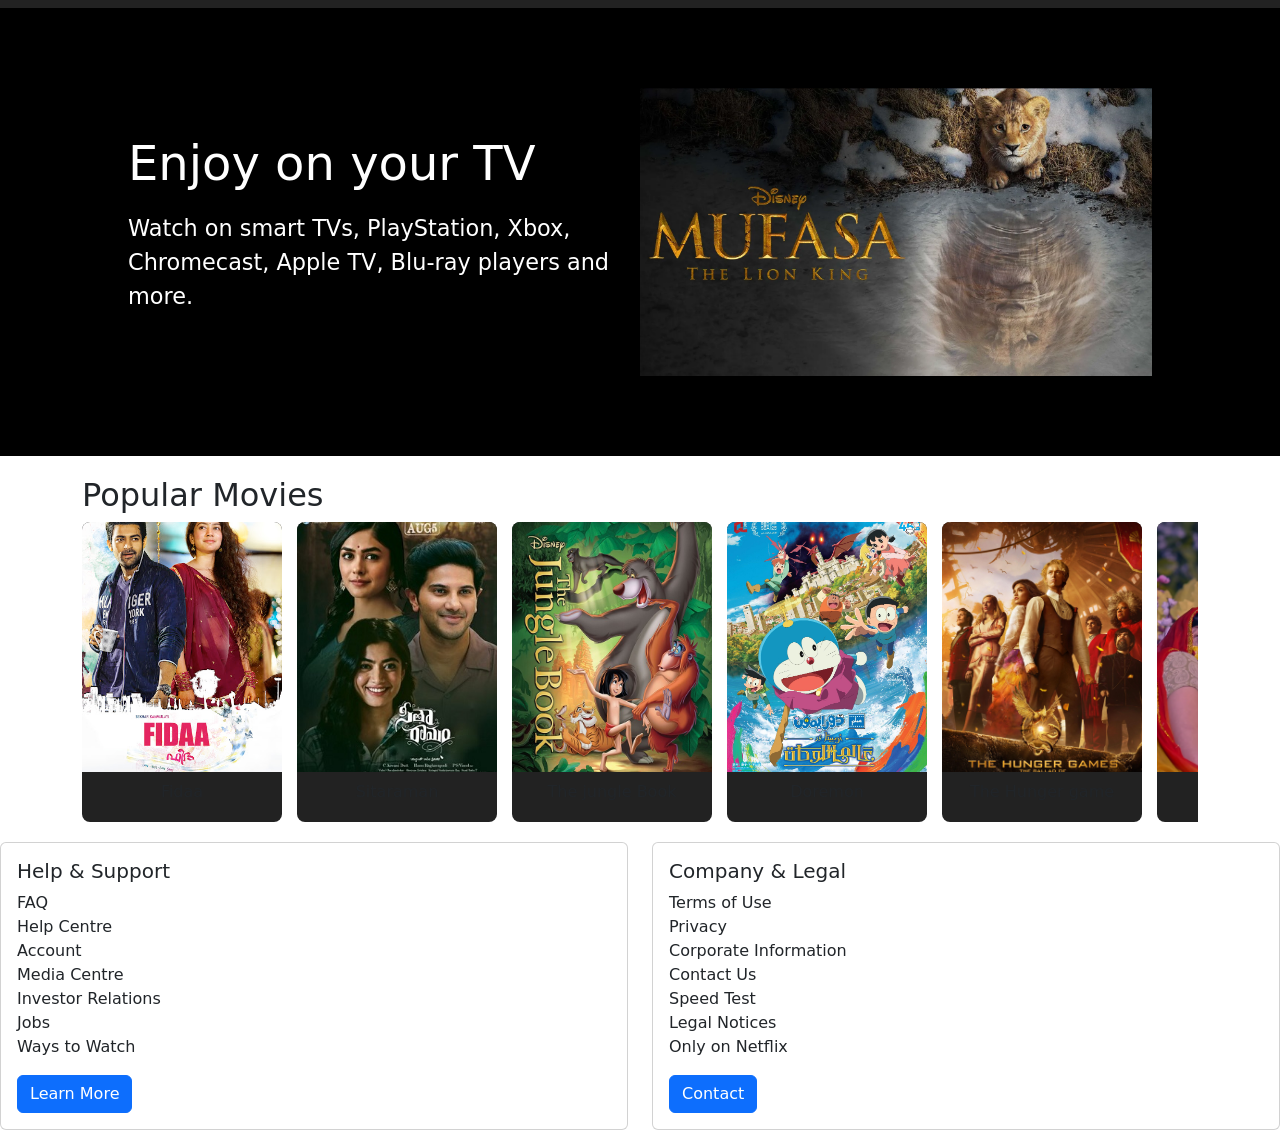
==== index.html @ b95ccbc4 "Rename home.html to index.html" ====
<!DOCTYPE html>
<html>
<head>
    <title>Netflix Home</title>
    <link rel="stylesheet" href="./style.css">
    <link rel="stylesheet" href="home.css">
    <link href="https://cdn.jsdelivr.net/npm/bootstrap@5.3.8/dist/css/bootstrap.min.css" rel="stylesheet" integrity="sha384-sRIl4kxILFvY47J16cr9ZwB07vP4J8+LH7qKQnuqkuIAvNWLzeN8tE5YBujZqJLB" crossorigin="anonymous">
<script src="https://cdn.jsdelivr.net/npm/bootstrap@5.3.8/dist/js/bootstrap.bundle.min.js" integrity="sha384-FKyoEForCGlyvwx9Hj09JcYn3nv7wiPVlz7YYwJrWVcXK/BmnVDxM+D2scQbITxI" crossorigin="anonymous"></script>

</head>
<body>
<section class="feature">
    <div class="feature-text">
        <h2>Enjoy on your TV</h2>
        <p>
            Watch on smart TVs, PlayStation, Xbox, Chromecast,
            Apple TV, Blu-ray players and more.
        </p>
    </div>

    <div class="feature-image">
        <a href="./video.html">
        <img src="./accets/first.webp" alt="">
        </a>
</section>

<div class="container">
    <h2>Popular Movies</h2>

    <div class="movie-row">

        <div class="movie-card">
            <img src="./accets/m1.jpg" alt="Movie">
            <div class="movie-info">
                <h3>Fidaa</h3>
            </div>
        </div>

        <div class="movie-card">
            <img src="./accets/m2.jpg" alt="Movie">
            <div class="movie-info">
                <h3>Sitaraman</h3>
            </div>
        </div>

        <div class="movie-card">
            <img src="./accets/m3.jpeg" alt="Movie">
            <div class="movie-info">
                <h3>The jungle Book</h3>
            </div>
        </div>

        <div class="movie-card">
            <img src="./accets/m4.jpg" alt="Movie">
            <div class="movie-info">
                <h3>Doremon</h3>
            </div>
        </div>
        <div class="movie-card">
            <img src="./accets/m5.jpg" alt="Movie">
            <div class="movie-info">
                <h3>The Hunger game</h3>
            </div>
        </div>
        <div class="movie-card">
            <img src="./accets/m6.webp" alt="Movie">
            <div class="movie-info">
                <h3>Radha Krishan</h3>
            </div>
        </div>
        <div class="movie-card">
            <img src="./accets/m7.jpg" alt="Movie">
            <div class="movie-info">
                <h3>Bagii 4</h3>
            </div>
        </div>
        <div class="movie-card">
            <img src="./accets/m8.jpg" alt="Movie">
            <div class="movie-info">
                <h3>Dhurander</h3>
            </div>
        </div>
        <div class="movie-card">
            <img src="./accets/m9.jpg" alt="Movie">
            <div class="movie-info">
                <h3>KGF-3</h3>
            </div>
        </div>
        <div class="movie-card">
            <img src="./accets/m11.jpg" alt="Movie">
            <div class="movie-info">
                <h3>Bhahmstra</h3>
            </div>
        </div>
        <div class="movie-card">
            <img src="./accets/m12.jpg" alt="Movie">
            <div class="movie-info">
                <h3>Commando-2</h3>
            </div>
        </div>
        <div class="movie-card">
            <img src="./accets/m13.jpg" alt="Movie">
            <div class="movie-info">
                <h3>The family Star</h3>
            </div>
        </div>
        <div class="movie-card">
            <img src="./accets/m14.jpg" alt="Movie">
            <div class="movie-info">
                <h3>Captain</h3>
            </div>
        </div>
        <div class="movie-card">
            <img src="./accets/m15.jpg" alt="Movie">
            <div class="movie-info">
                <h3>370</h3>
            </div>
        </div>
        <div class="movie-card">
            <img src="./accets/m16.jpg" alt="Movie">
            <div class="movie-info">
                <h3>Razii</h3>
            </div>
        </div>
        <div class="movie-card">
            <img src="./accets/m17.jpg" alt="Movie">
            <div class="movie-info">
                <h3>Golmal</h3>
            </div>
        </div>
        <div class="movie-card">
            <img src="./accets/m18.webp" alt="Movie">
            <div class="movie-info">
                <h3>Jailer</h3>
            </div>
        </div>
        <div class="movie-card">
            <img src="./accets/m19.jpg" alt="Movie">
            <div class="movie-info">
                <h3>Aadipurush</h3>
            </div>
        </div>
    </div>
</div>
<div class="row">
  <div class="col-sm-6 mb-3 mb-sm-0">
    <div class="card">
      <div class="card-body">
        <h5 class="card-title">Help & Support</h5>
        <p class="card-text">
          FAQ<br>
          Help Centre<br>
          Account<br>
          Media Centre<br>
          Investor Relations<br>
          Jobs<br>
          Ways to Watch<br>
        </p>
        <a href="#" class="btn btn-primary">Learn More</a>
      </div>
    </div>
  </div>

  <div class="col-sm-6">
    <div class="card">
      <div class="card-body">
        <h5 class="card-title">Company & Legal</h5>
        <p class="card-text">
          Terms of Use<br>
          Privacy<br>
          Corporate Information<br>
          Contact Us<br>
          Speed Test<br>
          Legal Notices<br>
          Only on Netflix
        </p>
        <a href="#" class="btn btn-primary">Contact</a>
      </div>
    </div>
  </div>
</div>
        
        
        
        
        
        
        
        
        
        
        
        
        
        

    


</body>
</html>
---- style.css ----
body{
    background-image: linear-gradient(rgba(0,0,0,0.336),rgba(0,0,0,0.344)),url(./accets/back.jpg);
    
    
}
.login-top{
    width:100vw;
    height: 70px;
    background-color: rgba(0,0,0,0);
    padding: 0px 20px;
    display: flex;
    align-items: center;
}
.login-top img{
    width: 300px;
}
.navbar{
     position: relative;
    z-index: 2;
    display: flex;
    justify-content: space-between;
    align-items: center;
    padding: 25px 60px;
}
.right-nav{
    display:flex;
    align-items: center;
    gap:5px;
}
.searchbar select{
    padding:8px 15px;
    background:transparent;
    color:white;
    border:1px solid white;
    border-radius:4px;
    

}
.navbar {
    display: flex;
    align-items: center;
}

.signin {
    margin-left: auto;
    margin-right: 10px;
}

.signin button {
    padding: 8px 15px;
    border-radius: 4px;
    background-color: #e50914;
    color: white;
    border: 1px solid white;
}
    
.content{
    position:relative;
    z-index:2;

    color:white;
    text-align:center;

    display:flex;
    flex-direction:column;
    justify-content:center;
    align-items:center;

    height:80vh;
    padding:20px;
}
.content h1 {
    font-size: 3.5rem;
    max-width: 800px;
    margin-bottom: 20px;
}

.content h3 {
    font-size: 1.5rem;
    margin-bottom: 20px;
}

.content p {
    font-size: 1.1rem;
    margin-bottom: 25px;
}
.email-box input{
    width:150px;
    max-width:40%;
    padding:15px;
    border:none;
    border-radius:4px;
    font-size:1rem;
}
.content button{
    width: 120px;
    height: 55px;
    background-color: #e50914;
    
}
 .navbar{
        padding:20px;
    }

.logo h1{
        font-size:2rem;
    }

 .content h1{
        font-size:2.2rem;
    }

 .content h3{
        font-size:1.2rem;
    }

 .email-box{
        flex-direction:column;
        width:100%;
        align-items:center;
         }

 .email-box input{
        width:90%;
    }
.login-box{
    background-color: rgba(0,0,0,0.899);
    width: 430px;
    height: 600px;
    border-radius: 5px;
    padding: 30px;
}
 .login-box{   
 margin-left: auto;
    margin-right: 500px;
    margin-bottom: 100px;
 }
 .small-text{
    font-size: 13px;
 }
 .form-control{
    box-shadow: none !important;
 }
 .feature{
    display:flex;
    justify-content:space-between;
    align-items:center;
    padding:80px 10%;
    color:white;
    border-top:8px solid #222;
    background:black;
}

.reverse{
    flex-direction:row-reverse;
}

.feature-text{
    flex:1;
}

.feature-text h2{
    font-size:3rem;
    margin-bottom:20px;
}

.feature-text p{
    font-size:1.4rem;
}

.feature-image{
    flex:1;
    text-align:center;
}

.feature-image img{
    width:100%;
    max-width:1000px;
}
---- home.css ----
body {
    margin: 0;
    background: #141414;
    font-family: Arial, sans-serif;
    color: white;
}

.container {
    padding: 20px;
}

.movie-row {
    display: flex;
    gap: 15px;
    overflow-x: auto;
}

.movie-card {
    min-width: 200px;
    height: 300px;
    background: #222;
    border-radius: 8px;
    overflow: hidden;
    transition: transform 0.3s;
    cursor: pointer;
}
.movie-card img {
    width: 100%;
    height: 250px;
    object-fit: cover;
}

.movie-info {
    padding: 10px;
    text-align: center;
}

.movie-info h3 {
    margin: 0;
    font-size: 16px;
}
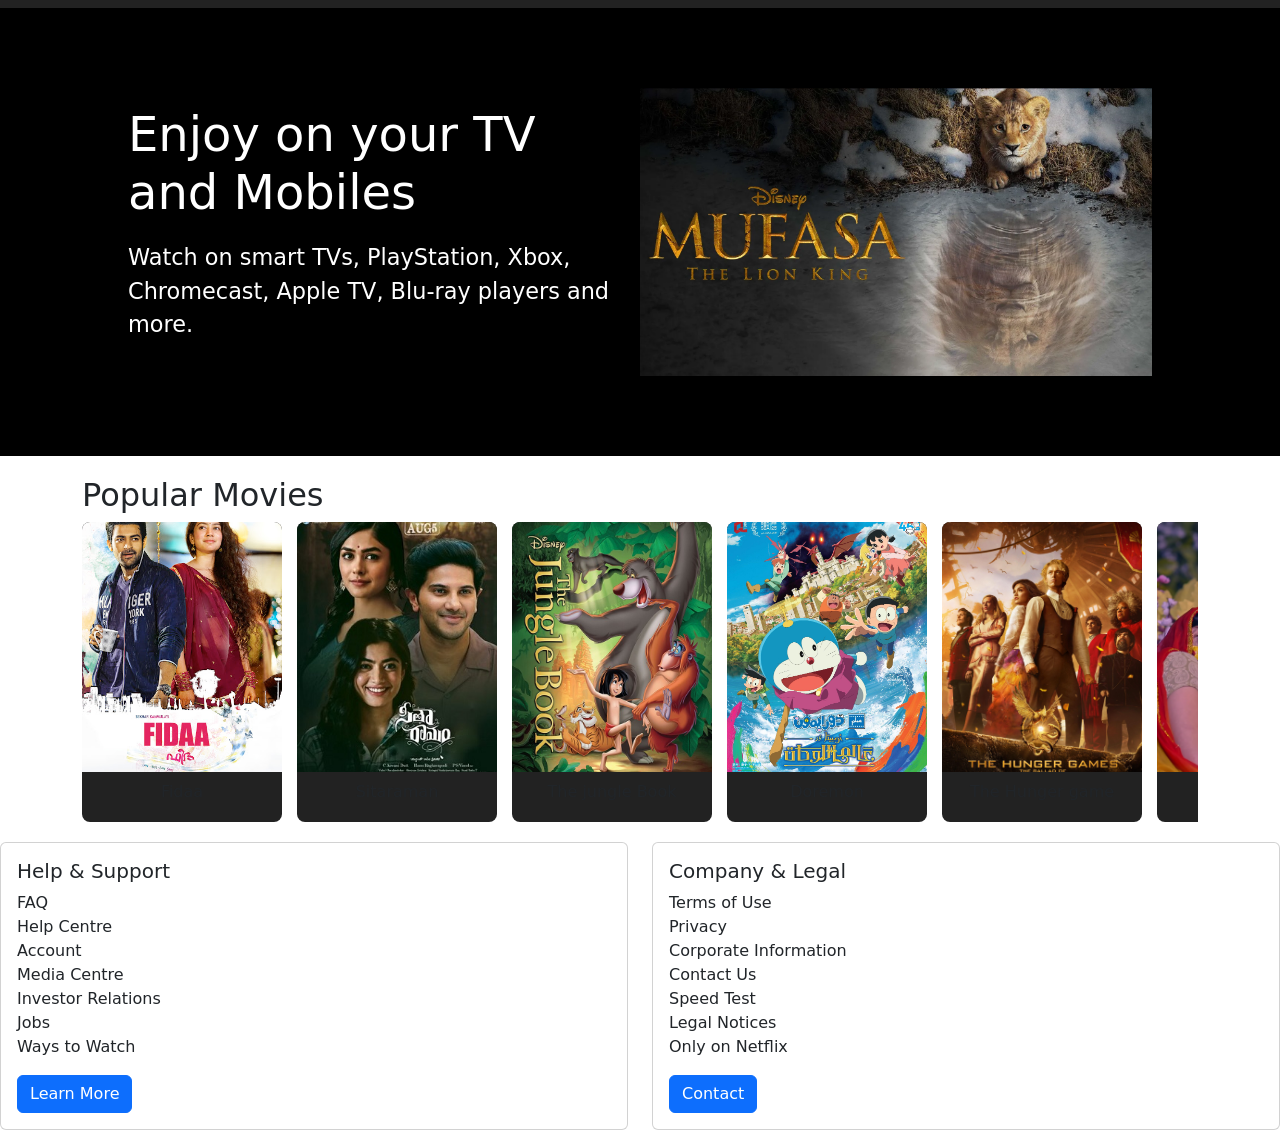
==== commit f482d3c3: "Update index.html" ====
--- a/index.html
+++ b/index.html
@@ -11,7 +11,7 @@
 <body>
 <section class="feature">
     <div class="feature-text">
-        <h2>Enjoy on your TV</h2>
+        <h2>Enjoy on your TV and Mobiles</h2>
         <p>
             Watch on smart TVs, PlayStation, Xbox, Chromecast,
             Apple TV, Blu-ray players and more.
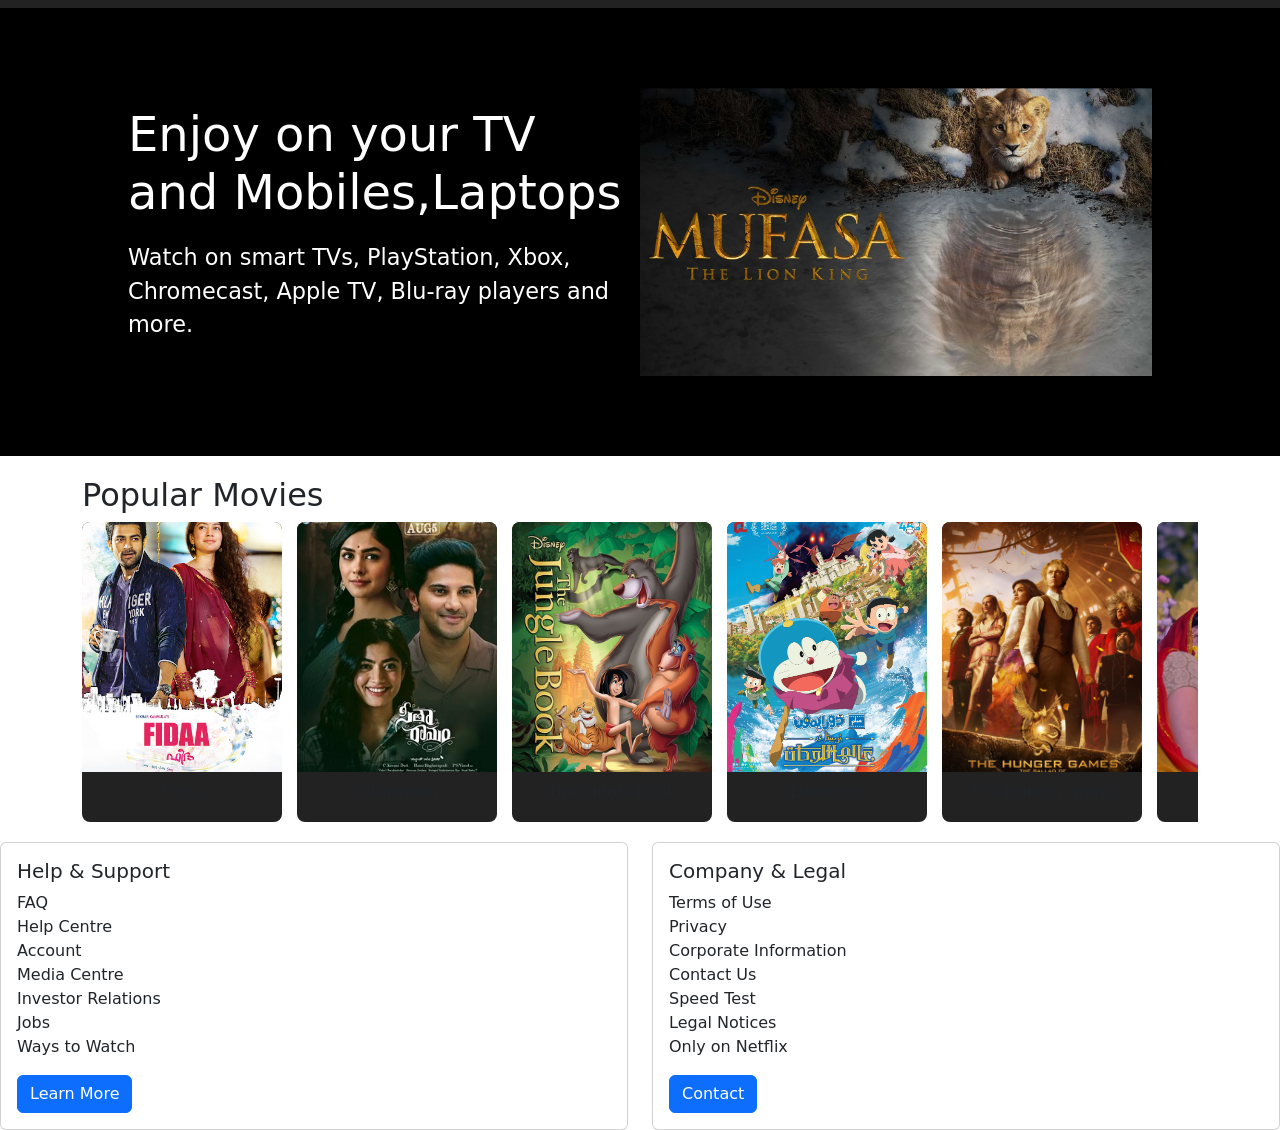
==== commit ef0ca922: "c" ====
--- a/index.html
+++ b/index.html
@@ -11,7 +11,7 @@
 <body>
 <section class="feature">
     <div class="feature-text">
-        <h2>Enjoy on your TV and Mobiles</h2>
+        <h2>Enjoy on your TV and Mobiles,Laptops</h2>
         <p>
             Watch on smart TVs, PlayStation, Xbox, Chromecast,
             Apple TV, Blu-ray players and more.
